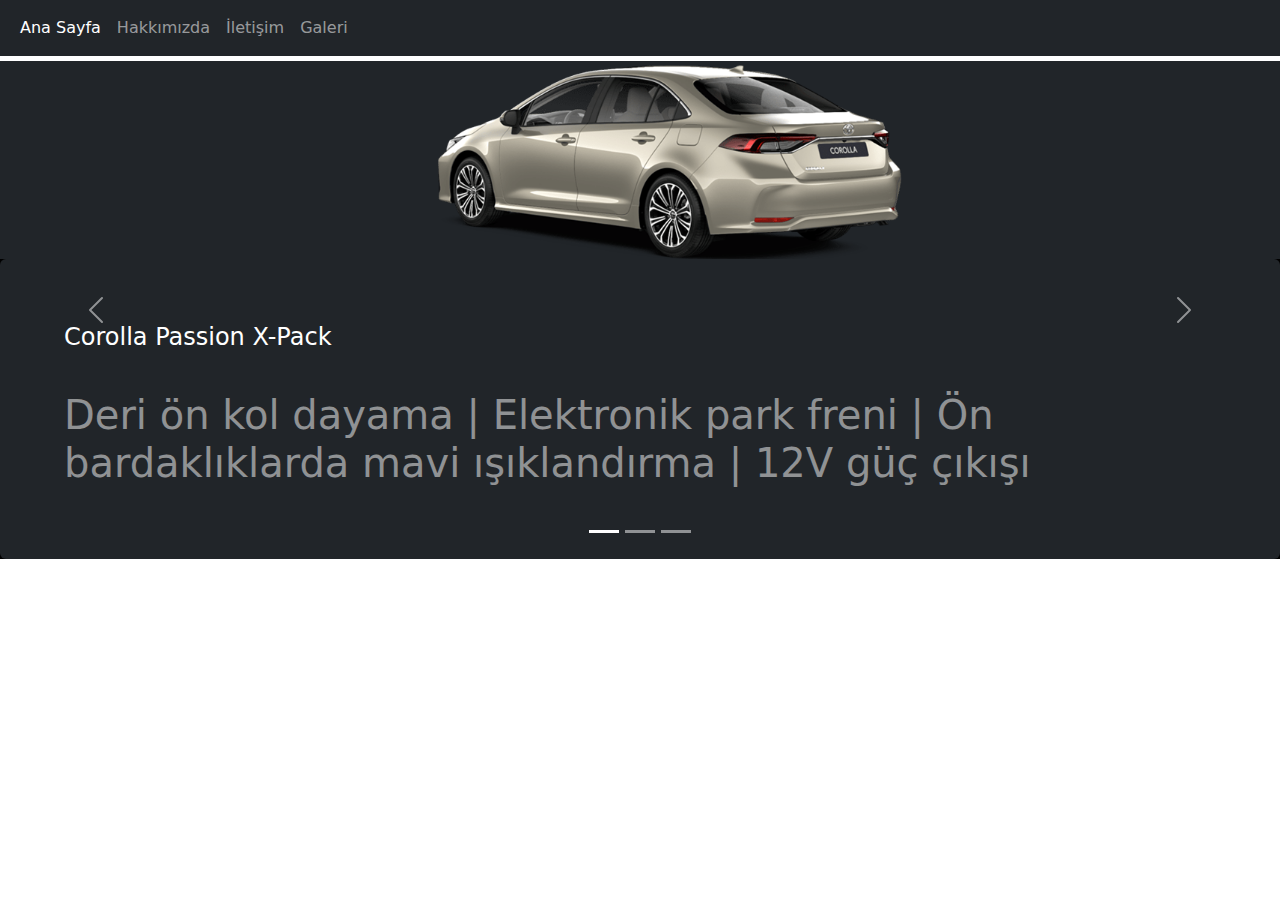
==== index.html @ 0cbf2b4f "1" ====
<!DOCTYPE html>
<html lang="en">
<head>
    <meta charset="UTF-8">
    <meta http-equiv="X-UA-Compatible" content="IE=edge">
    <meta name="viewport" content="width=device-width, initial-scale=1.0">
    <title>Burak Can Kaya</title>
    <!--css-->
    <link rel="stylesheet" href="css/global.css">
    <link rel="stylesheet" href="css/main.css">
    <!--Boostrap-->
    <meta charset="utf-8">
    <meta name="viewport" content="width=device-width, initial-scale=1">
    <link href="https://cdn.jsdelivr.net/npm/bootstrap@5.1.2/dist/css/bootstrap.min.css" rel="stylesheet">
    <script src="https://cdn.jsdelivr.net/npm/bootstrap@5.1.2/dist/js/bootstrap.bundle.min.js"></script>

    <!--Font Google-->
    <link rel="preconnect" href="https://fonts.googleapis.com">
    <link rel="preconnect" href="https://fonts.gstatic.com" crossorigin>
    <link href="https://fonts.googleapis.com/css2?family=Poppins:wght@300;700&display=swap" rel="stylesheet">
</head>

<body>
    <nav class="navbar navbar-expand-sm bg-dark navbar-dark">
        <div class="container-fluid">
          <ul class="navbar-nav">
            <li class="nav-item">
              <a class="nav-link active" href="#">Ana Sayfa</a>
            </li>
            <li class="nav-item">
                <a class="nav-link" href="#">Hakkımızda</a>
              </li>
            <li class="nav-item">
              <a class="nav-link" href="#">İletişim</a>
            </li>
            <li class="nav-item">
              <a class="nav-link" href="#">Galeri</a>
            </li>
          </ul>
        </div>
      </nav>
      <!-- Carousel -->
<div style="margin-top: 5px; background-color: black;" id="demo" class="carousel slide col-md-" data-bs-ride="carousel">

    <!-- Indicators/dots -->
    <div class="carousel-indicators">
      <button type="button" data-bs-target="#demo" data-bs-slide-to="0" class="active"></button>
      <button type="button" data-bs-target="#demo" data-bs-slide-to="1"></button>
      <button type="button" data-bs-target="#demo" data-bs-slide-to="2"></button>
    </div>
    
    <!-- The slideshow/carousel -->
    <div class="carousel-inner">
      <div class="carousel-item active">
        <img src="images/araaba1.png" alt="Corolla Passion X-Pack" class="d-block bg-dark" style="width:100%">
        <div class="p-5 bg-dark text-white-50 rounded">
            <h4 class="p-3 text-white ">Corolla Passion X-Pack</h4>
            <h1 class="p-3">  Deri ön kol dayama | Elektronik park freni | Ön bardaklıklarda mavi ışıklandırma | 12V güç çıkışı</h1> 
            
        </div>
      </div>
      <div class="carousel-item">
        <img src="images/22.png" alt="Chicago" class="d-block bg-dark" style="width:100%">
        <div class="p-5 bg-dark text-white-50 rounded">
            <h4 class="p-3 text-white">HILUX 4X4 INVINCIBLE A/T</h1> 
            <h1 class="p-3"> Kapı içlerinde ambiyans aydınlatma | Anahtarsız Çalıştırma Sistemi | Akıllı Telefon Entegrasyonu | JBL Premium Ses Sistemi</h1>
            </div>
      </div>
      <div class="carousel-item">
        <img src="images/3.png" alt="New York" class="d-block bg-dark" style="width:100%">
        <div class="p-5 bg-dark text-white-50 rounded">
            <h4 class="p-3 text-white">C-HR HYBRID PASSION X-PACK</h1> 
            <h1 class="p-3">Fren Destekli Akıllı Ön/Arka Park Sensörleri (ICS) | Geri Manevra Trafik Uyarı Sistemi (Fren Destekli) (RCTB) | Kör Nokta Uyarı Sistemi (BSM)</h1> 
        </div>
      </div>
    </div>
    <!-- Left and right controls/icons -->
    <button class="carousel-control-prev" type="button" data-bs-target="#demo" data-bs-slide="prev">
      <span class="carousel-control-prev-icon"></span>
    </button>
    <button class="carousel-control-next" type="button" data-bs-target="#demo" data-bs-slide="next">
      <span class="carousel-control-next-icon"></span>
    </button>
  </div>
  
</body>
</html>
---- css/main.css ----
a{
    text-decoration: none;
}
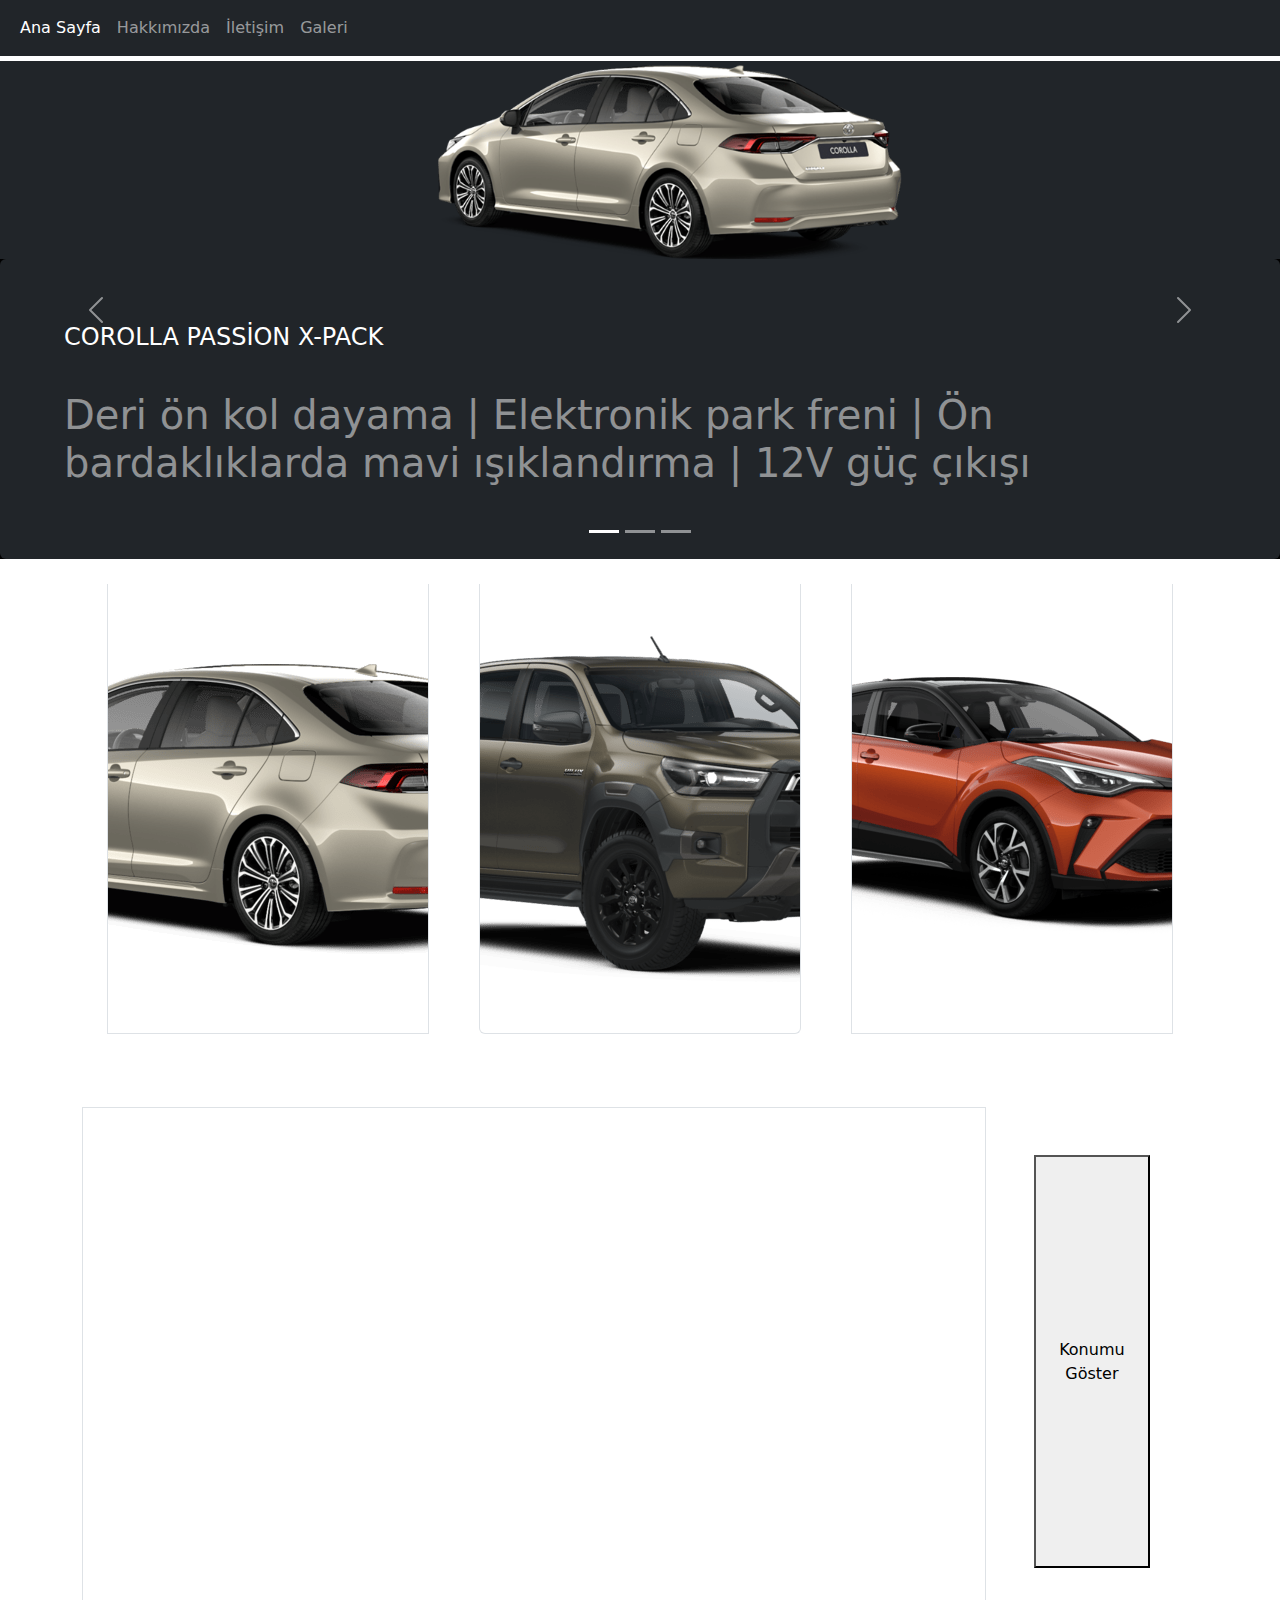
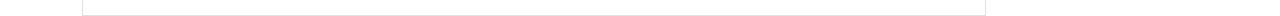
==== commit c3f26c85: "2. Part" ====
--- a/index.html
+++ b/index.html
@@ -6,8 +6,7 @@
     <meta name="viewport" content="width=device-width, initial-scale=1.0">
     <title>Burak Can Kaya</title>
     <!--css-->
-    <link rel="stylesheet" href="css/global.css">
-    <link rel="stylesheet" href="css/main.css">
+    <link rel="stylesheet" href="/main.css">
     <!--Boostrap-->
     <meta charset="utf-8">
     <meta name="viewport" content="width=device-width, initial-scale=1">
@@ -54,7 +53,7 @@
       <div class="carousel-item active">
         <img src="images/araaba1.png" alt="Corolla Passion X-Pack" class="d-block bg-dark" style="width:100%">
         <div class="p-5 bg-dark text-white-50 rounded">
-            <h4 class="p-3 text-white ">Corolla Passion X-Pack</h4>
+            <h4 class="p-3 text-white ">COROLLA PASSİON X-PACK</h4>
             <h1 class="p-3">  Deri ön kol dayama | Elektronik park freni | Ön bardaklıklarda mavi ışıklandırma | 12V güç çıkışı</h1> 
             
         </div>
@@ -82,6 +81,32 @@
       <span class="carousel-control-next-icon"></span>
     </button>
   </div>
+
+  <div class="container">
+    <div class="photo border border-top-0 rounded-60" style="background-image: url(/images/111.png);">
+      <h3 class="text-light">COROLLA PASSİON X-PACK</h3>
+    </div>
+
+    <div class="photo border border-top-0 rounded-bottom" style="background-image: url(/images/222.png);">
+      <h3 class="text-light">HILUX 4X4 INVINCIBLE A/T</h3>
+    </div>
+
+    <div class="photo border border-top-0 rounded-60" style="background-image: url(/images/333.png);">
+      <h3 class="text-light ">C-HR HYBRID PASSION X-PACK</h3>
+    </div>
+  </div>
   
+  <div class="container mt-5">
+
+    <div class="ratio ratio-16x9">
+      <iframe width="500" height="500" src="" frameborder="1" id="map" class="border"></iframe>
+    </div>
+
+    <button class="btn-secondary btn-lg m-5" onclick="getLocation()">Konumu Göster</button>  
+  </div>
+  
+  
+
+  <script src="/app.js"></script>
 </body>
 </html>--- a/main.css
+++ b/main.css
@@ -0,0 +1,34 @@
+a{
+    text-decoration: none;
+}
+
+.container{
+    display: flex;
+    width: 110vw;
+}
+.photo{
+    margin: 25px;
+    background-repeat: no-repeat;
+    background-size:auto;
+    background-position: center;
+    height: 50vh;
+    flex: 0.5;
+    position: relative;
+    transition: flex 0.7s ease-in;
+}
+.photo.active2{
+    flex: 10;
+    background-color: #30302e;
+    background-image: 100%;
+}
+.photo h3{
+    position: absolute;
+    letter-spacing: 3px;
+    font-size: 2rem;
+    bottom: 40px;
+    left: 30px;
+    opacity: 0;
+}
+.photo.active2 h3{
+    opacity: 1;
+}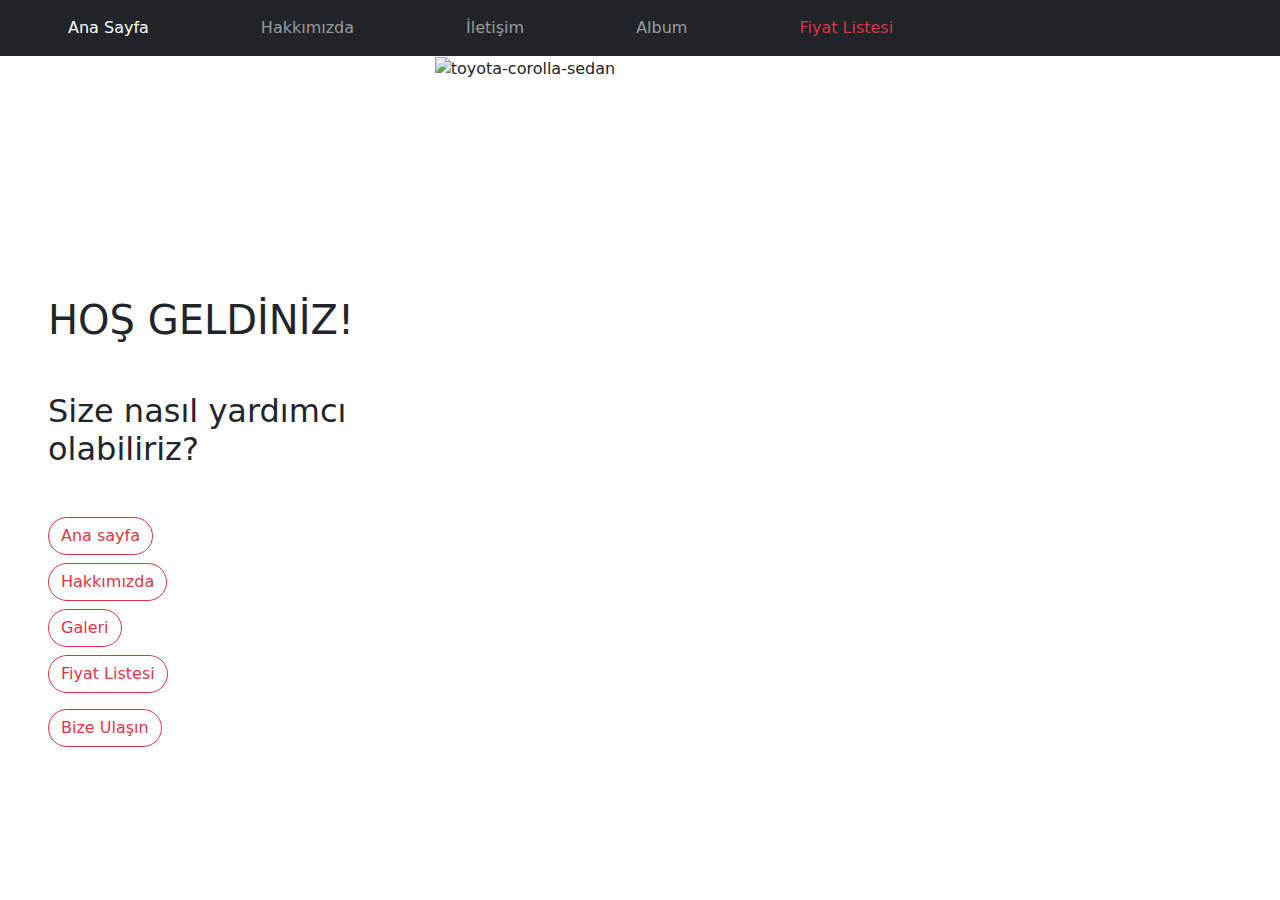
==== commit 740e1ed5: "6" ====
--- a/index.html
+++ b/index.html
@@ -1,112 +1,70 @@
 <!DOCTYPE html>
 <html lang="en">
+
 <head>
-    <meta charset="UTF-8">
-    <meta http-equiv="X-UA-Compatible" content="IE=edge">
-    <meta name="viewport" content="width=device-width, initial-scale=1.0">
-    <title>Burak Can Kaya</title>
-    <!--css-->
-    <link rel="stylesheet" href="/main.css">
-    <!--Boostrap-->
-    <meta charset="utf-8">
-    <meta name="viewport" content="width=device-width, initial-scale=1">
-    <link href="https://cdn.jsdelivr.net/npm/bootstrap@5.1.2/dist/css/bootstrap.min.css" rel="stylesheet">
-    <script src="https://cdn.jsdelivr.net/npm/bootstrap@5.1.2/dist/js/bootstrap.bundle.min.js"></script>
+  <meta charset="UTF-8">
+  <meta http-equiv="X-UA-Compatible" content="IE=edge">
+  <meta name="viewport" content="width=device-width, initial-scale=1.0">
+  <title>Burak Can Kaya</title>
+  <!--css-->
+  <link rel="stylesheet" href="/main.css">
+  <!--Boostrap-->
+  <meta charset="utf-8">
+  <meta name="viewport" content="width=device-width, initial-scale=1">
+  <link href="https://cdn.jsdelivr.net/npm/bootstrap@5.1.2/dist/css/bootstrap.min.css" rel="stylesheet">
+  <script src="https://cdn.jsdelivr.net/npm/bootstrap@5.1.2/dist/js/bootstrap.bundle.min.js"></script>
 
-    <!--Font Google-->
-    <link rel="preconnect" href="https://fonts.googleapis.com">
-    <link rel="preconnect" href="https://fonts.gstatic.com" crossorigin>
-    <link href="https://fonts.googleapis.com/css2?family=Poppins:wght@300;700&display=swap" rel="stylesheet">
+  <!--Font Google-->
+  <link rel="preconnect" href="https://fonts.googleapis.com">
+  <link rel="preconnect" href="https://fonts.gstatic.com" crossorigin>
+  <link href="https://fonts.googleapis.com/css2?family=Poppins:wght@300;700&display=swap" rel="stylesheet">
 </head>
 
 <body>
-    <nav class="navbar navbar-expand-sm bg-dark navbar-dark">
-        <div class="container-fluid">
-          <ul class="navbar-nav">
-            <li class="nav-item">
-              <a class="nav-link active" href="#">Ana Sayfa</a>
-            </li>
-            <li class="nav-item">
-                <a class="nav-link" href="#">Hakkımızda</a>
-              </li>
-            <li class="nav-item">
-              <a class="nav-link" href="#">İletişim</a>
-            </li>
-            <li class="nav-item">
-              <a class="nav-link" href="#">Galeri</a>
-            </li>
-          </ul>
-        </div>
-      </nav>
-      <!-- Carousel -->
-<div style="margin-top: 5px; background-color: black;" id="demo" class="carousel slide col-md-" data-bs-ride="carousel">
+  <nav class="navbar navbar-expand-sm bg-dark navbar-dark">
+    <div class="container-fluid">
+      <ul class="navbar-nav">
+        <li class="nav-item mx-5">
+          <a class="nav-link active" href="index.html">Ana Sayfa</a>
+        </li>
+        <li class="nav-item mx-5">
+          <a class="nav-link" href="about.html">Hakkımızda</a>
+        </li>
+        <li class="nav-item mx-5">
+          <a class="nav-link" href="contact.html">İletişim</a>
+        </li>
+        <li class="nav-item mx-5">
+          <a class="nav-link" href="album.html">Album</a>
+        </li>
+        <li class="nav-item mx-5">
+          <a class="nav-link text-danger" href="buyPage.html">Fiyat Listesi</a>
+        </li>
+      </ul>
+    </div>
+  </nav>
 
-    <!-- Indicators/dots -->
-    <div class="carousel-indicators">
-      <button type="button" data-bs-target="#demo" data-bs-slide-to="0" class="active"></button>
-      <button type="button" data-bs-target="#demo" data-bs-slide-to="1"></button>
-      <button type="button" data-bs-target="#demo" data-bs-slide-to="2"></button>
+  <div class="row">
+    <div class="container-fluid col-4">
+      <br><br><br><br><br><br><br><br>
+      <h1 class="m-5">HOŞ GELDİNİZ!</h1>
+      <h2 class="m-5">Size nasıl yardımcı olabiliriz?</h2>
+      <a class="btn btn-outline-danger mb-2 mx-5 rounded-pill" href="index.html">Ana sayfa</a><br>
+      <a class="btn btn-outline-danger mb-2 mx-5 rounded-pill" href="about.html">Hakkımızda</a><br>
+      <a class="btn btn-outline-danger mb-2 mx-5 rounded-pill" href="album.html">Galeri</a><br>
+      <a class="btn btn-outline-danger mb-2 mx-5 rounded-pill font-l" href="buyPage.html">Fiyat Listesi</a><br>
+      <a class="btn btn-outline-danger my-2 mx-5 rounded-pill font-l" href="contact.html">Bize Ulaşın</a>
     </div>
-    
-    <!-- The slideshow/carousel -->
-    <div class="carousel-inner">
-      <div class="carousel-item active">
-        <img src="images/araaba1.png" alt="Corolla Passion X-Pack" class="d-block bg-dark" style="width:100%">
-        <div class="p-5 bg-dark text-white-50 rounded">
-            <h4 class="p-3 text-white ">COROLLA PASSİON X-PACK</h4>
-            <h1 class="p-3">  Deri ön kol dayama | Elektronik park freni | Ön bardaklıklarda mavi ışıklandırma | 12V güç çıkışı</h1> 
-            
-        </div>
-      </div>
-      <div class="carousel-item">
-        <img src="images/22.png" alt="Chicago" class="d-block bg-dark" style="width:100%">
-        <div class="p-5 bg-dark text-white-50 rounded">
-            <h4 class="p-3 text-white">HILUX 4X4 INVINCIBLE A/T</h1> 
-            <h1 class="p-3"> Kapı içlerinde ambiyans aydınlatma | Anahtarsız Çalıştırma Sistemi | Akıllı Telefon Entegrasyonu | JBL Premium Ses Sistemi</h1>
-            </div>
-      </div>
-      <div class="carousel-item">
-        <img src="images/3.png" alt="New York" class="d-block bg-dark" style="width:100%">
-        <div class="p-5 bg-dark text-white-50 rounded">
-            <h4 class="p-3 text-white">C-HR HYBRID PASSION X-PACK</h1> 
-            <h1 class="p-3">Fren Destekli Akıllı Ön/Arka Park Sensörleri (ICS) | Geri Manevra Trafik Uyarı Sistemi (Fren Destekli) (RCTB) | Kör Nokta Uyarı Sistemi (BSM)</h1> 
-        </div>
-      </div>
+    <br><br><br><br><br><br><br><br>
+    <div class="col-8">
+    <div>
+      <img class="col" src="/images/toyota-corolla-sedan-2019-safety-tss_tcm-3043-1681901.jpg" width="100%" alt="toyota-corolla-sedan">
     </div>
-    <!-- Left and right controls/icons -->
-    <button class="carousel-control-prev" type="button" data-bs-target="#demo" data-bs-slide="prev">
-      <span class="carousel-control-prev-icon"></span>
-    </button>
-    <button class="carousel-control-next" type="button" data-bs-target="#demo" data-bs-slide="next">
-      <span class="carousel-control-next-icon"></span>
-    </button>
+      
+    </div>
   </div>
 
-  <div class="container">
-    <div class="photo border border-top-0 rounded-60" style="background-image: url(/images/111.png);">
-      <h3 class="text-light">COROLLA PASSİON X-PACK</h3>
-    </div>
-
-    <div class="photo border border-top-0 rounded-bottom" style="background-image: url(/images/222.png);">
-      <h3 class="text-light">HILUX 4X4 INVINCIBLE A/T</h3>
-    </div>
-
-    <div class="photo border border-top-0 rounded-60" style="background-image: url(/images/333.png);">
-      <h3 class="text-light ">C-HR HYBRID PASSION X-PACK</h3>
-    </div>
-  </div>
-  
-  <div class="container mt-5">
-
-    <div class="ratio ratio-16x9">
-      <iframe width="500" height="500" src="" frameborder="1" id="map" class="border"></iframe>
-    </div>
-
-    <button class="btn-secondary btn-lg m-5" onclick="getLocation()">Konumu Göster</button>  
-  </div>
-  
-  
 
   <script src="/app.js"></script>
 </body>
+
 </html>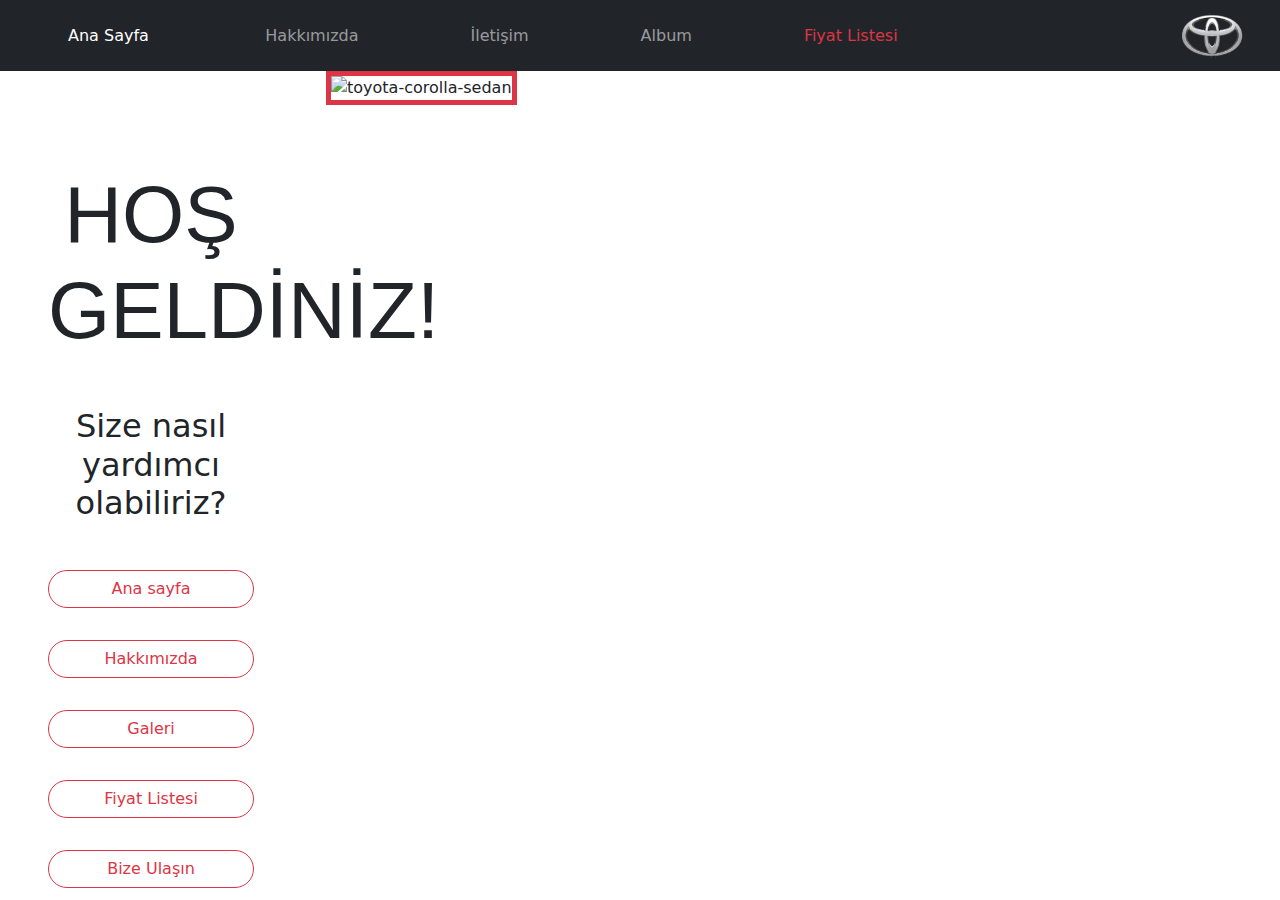
==== commit e7a7b254: "deneme5" ====
--- a/index.html
+++ b/index.html
@@ -7,7 +7,7 @@
   <meta name="viewport" content="width=device-width, initial-scale=1.0">
   <title>Burak Can Kaya</title>
   <!--css-->
-  <link rel="stylesheet" href="/main.css">
+  <link rel="stylesheet" href="main.css">
   <!--Boostrap-->
   <meta charset="utf-8">
   <meta name="viewport" content="width=device-width, initial-scale=1">
@@ -26,7 +26,7 @@
       <ul class="navbar-nav">
         <li class="nav-item mx-5">
           <a class="nav-link active" href="index.html">Ana Sayfa</a>
-        </li>
+        </li>l
         <li class="nav-item mx-5">
           <a class="nav-link" href="about.html">Hakkımızda</a>
         </li>
@@ -40,31 +40,34 @@
           <a class="nav-link text-danger" href="buyPage.html">Fiyat Listesi</a>
         </li>
       </ul>
+      <a class="navbar-brand" href="#">
+        <img src="images/toyota-2019-.png" alt="Logo" style="width:80px;" class="rounded-pill">
+      </a>
     </div>
   </nav>
 
-  <div class="row">
-    <div class="container-fluid col-4">
-      <br><br><br><br><br><br><br><br>
-      <h1 class="m-5">HOŞ GELDİNİZ!</h1>
-      <h2 class="m-5">Size nasıl yardımcı olabiliriz?</h2>
-      <a class="btn btn-outline-danger mb-2 mx-5 rounded-pill" href="index.html">Ana sayfa</a><br>
-      <a class="btn btn-outline-danger mb-2 mx-5 rounded-pill" href="about.html">Hakkımızda</a><br>
-      <a class="btn btn-outline-danger mb-2 mx-5 rounded-pill" href="album.html">Galeri</a><br>
-      <a class="btn btn-outline-danger mb-2 mx-5 rounded-pill font-l" href="buyPage.html">Fiyat Listesi</a><br>
-      <a class="btn btn-outline-danger my-2 mx-5 rounded-pill font-l" href="contact.html">Bize Ulaşın</a>
+  <div class="row h-75">
+    <div class="container-fluid col-3">
+      <br><br>
+      <h1 class="m-5 text-xl text-center">HOŞ GELDİNİZ!</h1>
+      <h2 class="m-5 text-center">Size nasıl yardımcı olabiliriz?</h2>
+      <a class="btn btn-outline-danger mb-2 mx-5 rounded-pill text-xl d-flex justify-content-center" href="index.html">Ana sayfa</a><br>
+      <a class="btn btn-outline-danger mb-2 mx-5 rounded-pill text-xl d-flex justify-content-center" href="about.html">Hakkımızda</a><br>
+      <a class="btn btn-outline-danger mb-2 mx-5 rounded-pill text-xl d-flex justify-content-center" href="album.html">Galeri</a><br>
+      <a class="btn btn-outline-danger mb-2 mx-5 rounded-pill text-xl d-flex justify-content-center" href="buyPage.html">Fiyat Listesi</a><br>
+      <a class="btn btn-outline-danger mb-2 mx-5 rounded-pill text-xl d-flex justify-content-center" href="contact.html">Bize Ulaşın</a>
     </div>
-    <br><br><br><br><br><br><br><br>
-    <div class="col-8">
+
+    <div class="col-9">
     <div>
-      <img class="col" src="/images/toyota-corolla-sedan-2019-safety-tss_tcm-3043-1681901.jpg" width="100%" alt="toyota-corolla-sedan">
+      <img class="col border border-danger border-5" src="images/toyota-corolla-sedan-2019-safety-tss_tcm-3043-1681901.jpg" width="100%" height="100%" alt="toyota-corolla-sedan">
     </div>
       
     </div>
   </div>
 
 
-  <script src="/app.js"></script>
+  <script src="app.js"></script>
 </body>
 
 </html>--- a/main.css
+++ b/main.css
@@ -14,6 +14,7 @@
     height: 50vh;
     flex: 0.5;
     position: relative;
+    border-radius: 30px;
     transition: flex 0.7s ease-in;
 }
 .photo.active2{
@@ -31,4 +32,16 @@
 }
 .photo.active2 h3{
     opacity: 1;
-}+}
+
+div.item{
+    transition: .5s ease-in-out;
+}
+
+div.item:hover{
+    filter: brightness(80%);
+}
+.text-xl{
+    font-size: 80px;
+    font-family:'Franklin Gothic Medium', 'Arial Narrow', Arial, sans-serif
+}
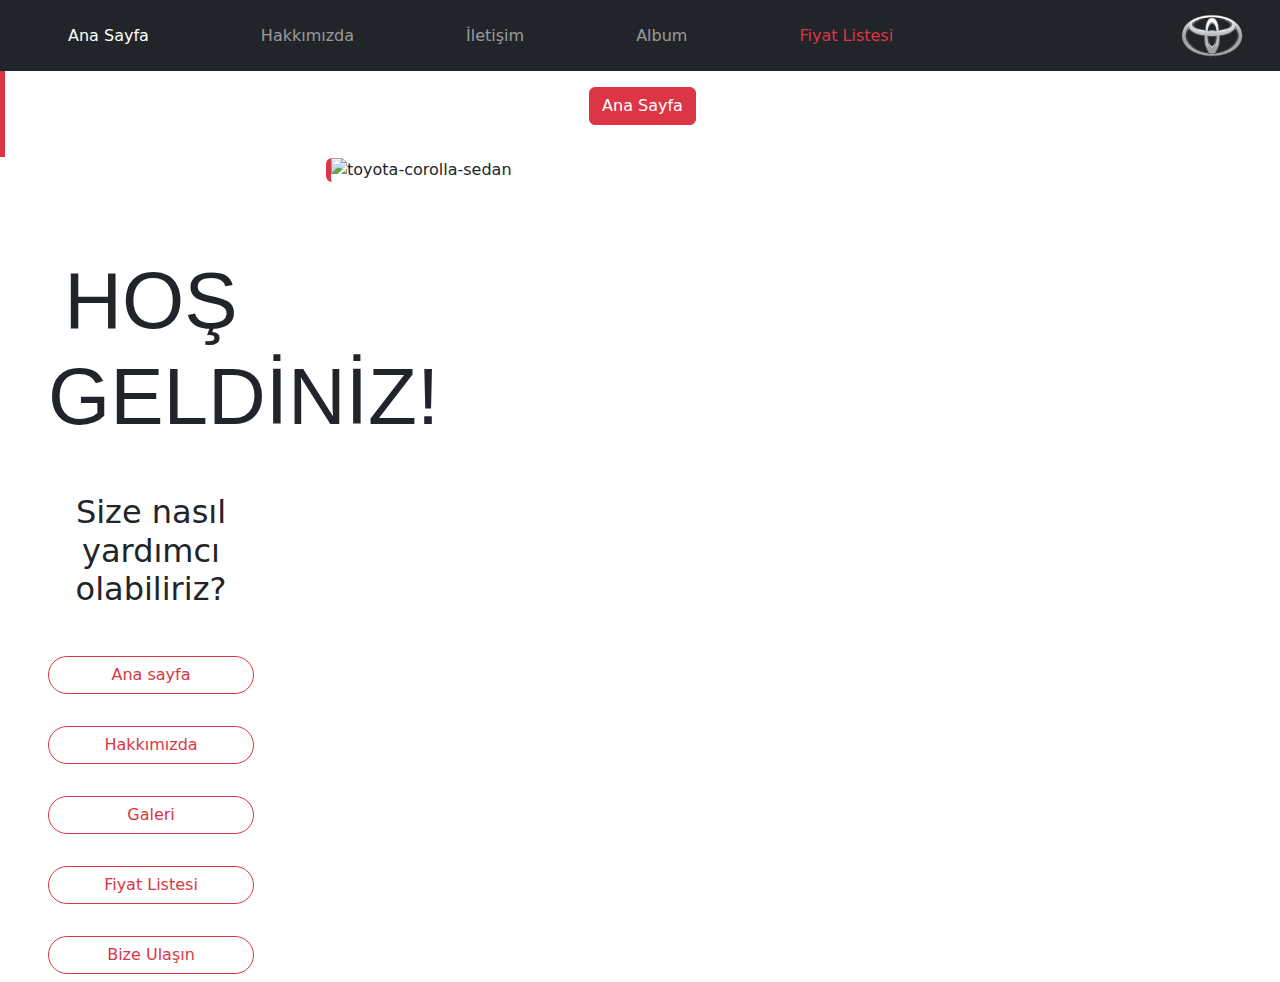
==== commit c74c8f64: "6." ====
--- a/index.html
+++ b/index.html
@@ -26,7 +26,7 @@
       <ul class="navbar-nav">
         <li class="nav-item mx-5">
           <a class="nav-link active" href="index.html">Ana Sayfa</a>
-        </li>l
+        </li>
         <li class="nav-item mx-5">
           <a class="nav-link" href="about.html">Hakkımızda</a>
         </li>
@@ -40,29 +40,43 @@
           <a class="nav-link text-danger" href="buyPage.html">Fiyat Listesi</a>
         </li>
       </ul>
-      <a class="navbar-brand" href="#">
+      <div class="navbar-brand" href="#">
         <img src="images/toyota-2019-.png" alt="Logo" style="width:80px;" class="rounded-pill">
-      </a>
+      </div>
     </div>
   </nav>
 
-  <div class="row h-75">
-    <div class="container-fluid col-3">
+  <nav aria-label="breadcrumb" class="d-flex justify-content-center border-start border-5 border-danger">
+    <ol class="breadcrumb p-3">
+      <li class="breadcrumb-item link text-white text-s btn btn-danger">Ana Sayfa</li>
+    </ol>
+  </nav>
+
+
+  <div class="row h-75 ">
+    <div class="container-fluid col-3 ">
       <br><br>
-      <h1 class="m-5 text-xl text-center">HOŞ GELDİNİZ!</h1>
+      <h1 class="m-5 text-xl text-center ">HOŞ GELDİNİZ!</h1>
       <h2 class="m-5 text-center">Size nasıl yardımcı olabiliriz?</h2>
-      <a class="btn btn-outline-danger mb-2 mx-5 rounded-pill text-xl d-flex justify-content-center" href="index.html">Ana sayfa</a><br>
-      <a class="btn btn-outline-danger mb-2 mx-5 rounded-pill text-xl d-flex justify-content-center" href="about.html">Hakkımızda</a><br>
-      <a class="btn btn-outline-danger mb-2 mx-5 rounded-pill text-xl d-flex justify-content-center" href="album.html">Galeri</a><br>
-      <a class="btn btn-outline-danger mb-2 mx-5 rounded-pill text-xl d-flex justify-content-center" href="buyPage.html">Fiyat Listesi</a><br>
-      <a class="btn btn-outline-danger mb-2 mx-5 rounded-pill text-xl d-flex justify-content-center" href="contact.html">Bize Ulaşın</a>
+      <a class="btn btn-outline-danger mb-2 mx-5 rounded-pill text-xl d-flex justify-content-center"
+        href="index.html">Ana sayfa</a><br>
+      <a class="btn btn-outline-danger mb-2 mx-5 rounded-pill text-xl d-flex justify-content-center"
+        href="about.html">Hakkımızda</a><br>
+      <a class="btn btn-outline-danger mb-2 mx-5 rounded-pill text-xl d-flex justify-content-center"
+        href="album.html">Galeri</a><br>
+      <a class="btn btn-outline-danger mb-2 mx-5 rounded-pill text-xl d-flex justify-content-center"
+        href="buyPage.html">Fiyat Listesi</a><br>
+      <a class="btn btn-outline-danger mb-2 mx-5 rounded-pill text-xl d-flex justify-content-center"
+        href="contact.html">Bize Ulaşın</a>
     </div>
 
     <div class="col-9">
-    <div>
-      <img class="col border border-danger border-5" src="images/toyota-corolla-sedan-2019-safety-tss_tcm-3043-1681901.jpg" width="100%" height="100%" alt="toyota-corolla-sedan">
-    </div>
-      
+      <div>
+        <img class="col border-start border-5 border-danger rounded"
+          src="images/toyota-corolla-sedan-2019-safety-tss_tcm-3043-1681901.jpg" width="100%" height="100%"
+          alt="toyota-corolla-sedan">
+      </div>
+
     </div>
   </div>
 
--- a/main.css
+++ b/main.css
@@ -41,7 +41,12 @@
 div.item:hover{
     filter: brightness(80%);
 }
+
+.text-s{
+    font-size: 20px;
+}
+
 .text-xl{
     font-size: 80px;
     font-family:'Franklin Gothic Medium', 'Arial Narrow', Arial, sans-serif
-}
+}